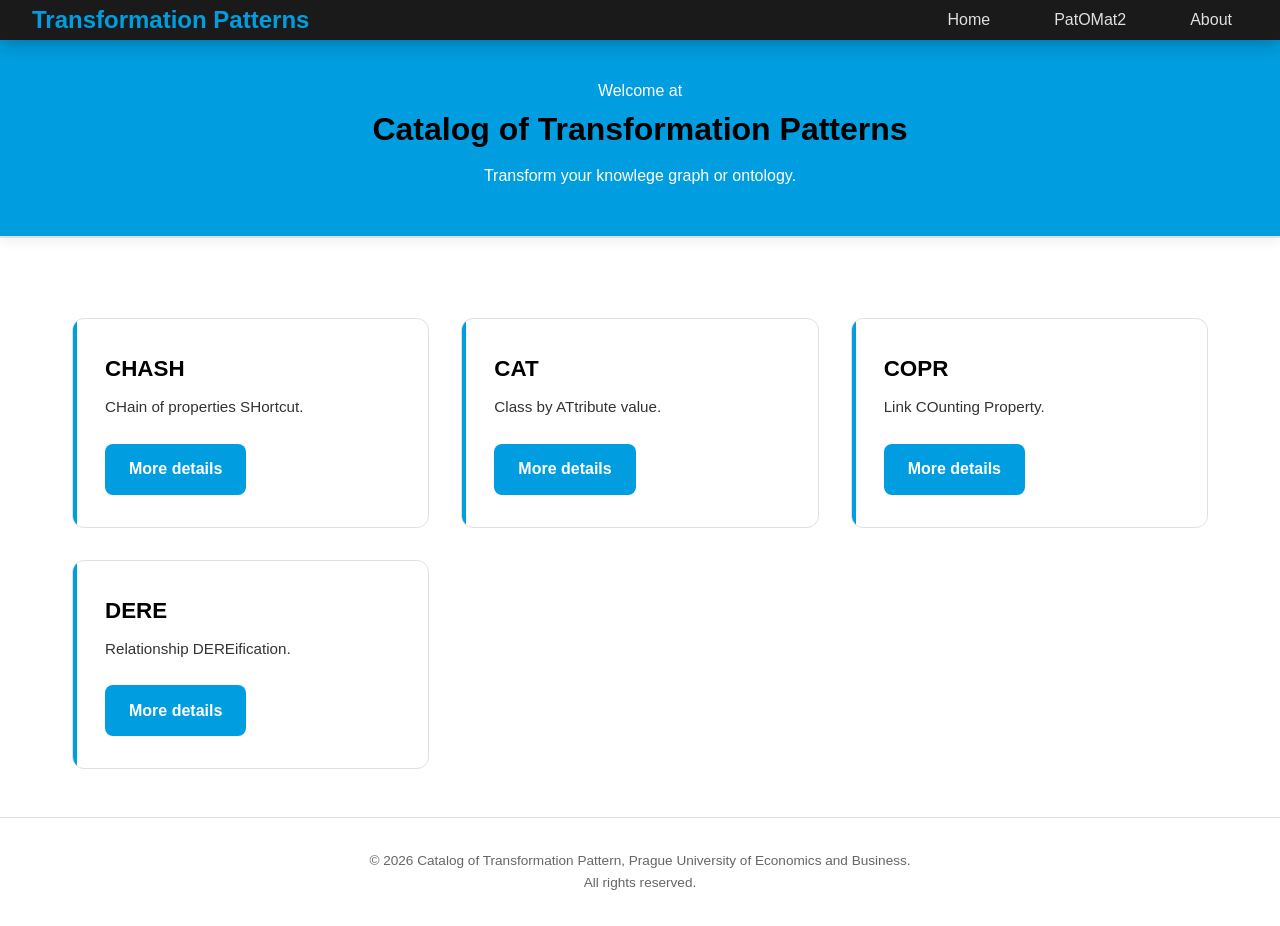
==== index.html @ 5aebc948 "Chash" ====
<!DOCTYPE html>
<html lang="en">

<head>
    <meta charset="UTF-8">
    <meta name="viewport" content="width=device-width, initial-scale=1.0">
    <title>Catalog of Transformation Patterns</title>
    <link rel="stylesheet" href="styles/style-main.css">
</head>

<body>
    <nav class="top-nav">
        <div class="nav-container">

            <a href="#home" class="nav-logo">Transformation Patterns</a>

            <button class="hamburger-btn" id="mobile-toggle">
                <div class="hamburger-icon">
                    <span></span>
                    <span></span>
                    <span></span>
                </div>
            </button>

            <ul class="nav-menu">
                <li><a href="#home">Home</a></li>
                <li><a href="#pattern">PatOMat2</a></li>
                <li><a href="#about">About</a></li>
            </ul>

        </div>
    </nav>

    <header class="header-with-bg">
        <div class="header-content">
            <p>Welcome at</p>
            <h1 class="header-title">Catalog of Transformation Patterns</h1>
            <p>Transform your knowlege graph or ontology.</p>
        </div>
    </header>

    <div class="container">

        <div class="patterns-grid">
            <div class="pattern-card">
                <h3>CHASH</h3>
                <p>CHain of properties SHortcut.</p>
                <a href="patterns/chash.html" class="cta-button">More details</a>
            </div>

            <div class="pattern-card">
                <h3>CAT</h3>
                <p>Class by ATtribute value.</p>
                <a href="#" class="cta-button">More details</a>
            </div>

            <div class="pattern-card">
                <h3>COPR</h3>
                <p>Link COunting Property.</p>
                <a href="#" class="cta-button">More details</a>
            </div>

            <div class="pattern-card">
                <h3>DERE</h3>
                <p>Relationship DEREification.</p>
                <a href="#" class="cta-button">More details</a>
            </div>
        </div>
    </div>
    <script>
        const toggle = document.getElementById('mobile-toggle');
        const menu = document.querySelector('.nav-menu');

        toggle.addEventListener('click', () => {
            menu.classList.toggle('active');
        });
    </script>
    <footer
        style="background: var(--primary-white); border-top: 1px solid var(--border-gray); padding: 2rem; text-align: center; font-size: 0.85rem; color: #666;">
        <p>&copy; 2026 Catalog of Transformation Pattern, Prague University of Economics and Business.</p>
        <p>All rights reserved.</p>
    </footer>
</body>

</html>
---- styles/style-main.css ----
:root {
    --primary-white: #FFFFFF;
    --text-black: #000000;
    --accent-blue: #009ee0;
    --light-gray: #F5F5F5;
    --border-gray: #E0E0E0;
}

* {
    margin: 0;
    padding: 0;
    box-sizing: border-box;
}

body {
    font-family: -apple-system, BlinkMacSystemFont, 'Segoe UI', Roboto, sans-serif;
    background: var(--primary-white);
    color: var(--text-black);
    line-height: 1.6;
}

.header-title {
    margin-bottom: 0.5rem;
    color: #000000;
}

.container {
    max-width: 1200px;
    margin: 0 auto;
    padding: 3rem 2rem;
}

.patterns-grid {
    display: grid;
    grid-template-columns: repeat(auto-fit, minmax(350px, 1fr));
    gap: 2rem;
    margin-top: 2rem;
}

.pattern-card {
    background: var(--primary-white);
    border: 1px solid var(--border-gray);
    border-radius: 12px;
    padding: 2rem;
    transition: all 0.3s ease;
    position: relative;
    overflow: hidden;
}

.pattern-card::before {
    content: '';
    position: absolute;
    top: 0;
    left: 0;
    width: 4px;
    height: 100%;
    background: var(--accent-blue);
}

.pattern-card:hover {
    box-shadow: 0 10px 30px rgba(76, 176, 82, 0.15);
    transform: translateY(-5px);
}

.pattern-icon {
    width: 60px;
    height: 60px;
    background: var(--accent-blue);
    border-radius: 12px;
    display: flex;
    align-items: center;
    justify-content: center;
    font-size: 1.8rem;
    color: var(--primary-white);
    margin-bottom: 1rem;
}

.pattern-card h3 {
    font-size: 1.4rem;
    margin-bottom: 0.5rem;
    color: var(--text-black);
}

.pattern-card p {
    color: #333;
    margin-bottom: 1.5rem;
    font-size: 0.95rem;
}

.cta-button {
    background: var(--accent-blue);
    color: var(--primary-white);
    border: none;
    padding: 0.8rem 1.5rem;
    border-radius: 8px;
    font-weight: 600;
    text-decoration: none;
    display: inline-block;
    transition: background 0.3s ease;
}

.cta-button:hover {
    background: #002f43;
}


@media (max-width: 768px) {
    .header h1 {
        font-size: 2rem;
    }

    .container {
        padding: 2rem 1rem;
    }

    .patterns-grid {
        grid-template-columns: 1fr;
        gap: 1.5rem;
    }

    .stats-bar {
        flex-direction: column;
        gap: 1rem;
    }
}

@media (max-width: 480px) {
    .header {
        padding: 1.5rem 1rem;
    }

    .pattern-card {
        padding: 1.5rem;
    }
}

.top-nav {
    position: fixed;
    top: 0;
    left: 0;
    right: 0;
    width: 100%;
    background: #1a1a1a;
    /* Dark background */
    z-index: 1000;
    box-shadow: 0 2px 20px rgba(0, 0, 0, 0.3);
}

.nav-container {
    max-width: 100%;
    margin: 0 auto;
    padding: 0 2rem;
    display: flex;
    justify-content: space-between;
    align-items: center;
    height: 40px;
}

.nav-logo {
    font-size: 1.5rem;
    font-weight: 700;
    color: #ffffff;
    text-decoration: none;
    background: var(--accent-blue);
    -webkit-background-clip: text;
    -webkit-text-fill-color: transparent;
    background-clip: text;
}

.nav-menu {
    display: flex;
    list-style: none;
    margin: 0;
    padding: 0;
    gap: 2rem;
}

.nav-menu a {
    color: #e0e0e0;
    /* Light font */
    text-decoration: none;
    font-weight: 500;
    font-size: 1rem;
    padding: 0.5rem 1rem;
    border-radius: 6px;
    transition: all 0.3s ease;
    position: relative;
}

.nav-menu a:hover {
    color: var(--accent-blue);
    background: rgba(0, 149, 125, 0.1);
}

.nav-menu a::after {
    content: '';
    position: absolute;
    bottom: 0;
    left: 50%;
    width: 0;
    height: 2px;
    background: var(--accent-blue);
    transition: all 0.3s ease;
}

.nav-menu a:hover::after {
    width: 80%;
    left: 10%;
}

.hamburger-btn {
    display: none;
}


/* Mobile: hamburger conversion */
@media (max-width: 768px) {
    .nav-menu {
        position: fixed;
        top: 70px;
        left: 0;
        width: 100%;
        height: calc(100vh - 70px);
        background: #1a1a1a;
        flex-direction: column;
        justify-content: flex-start;
        padding: 2rem;
        transform: translateX(-100%);
        transition: transform 0.4s ease;
        gap: 0;
        opacity: 0;
        pointer-events: none;
        z-index: 1000;
    }


    .nav-menu.active {
        transform: translateX(0);
        opacity: 1;
        pointer-events: auto;
    }

    .nav-menu li {
        margin: 1rem 0;
    }

    .nav-menu.active li {
        opacity: 0;
        transform: translateX(-20px);
        animation: slideIn 0.3s ease forwards;
    }

    .hamburger-btn {
        display: block;
        background: none;
        border: none;
        cursor: pointer;
        padding: 5px;
    }

    .hamburger-icon {
        display: flex;
        flex-direction: column;
        justify-content: space-around;
        width: 25px;
        height: 20px;
    }

    .hamburger-icon span {
        height: 3px;
        width: 100%;
        background: #ffffff;
        border-radius: 3px;
        transition: all 0.3s ease;
    }

}

@keyframes slideIn {
    to {
        opacity: 1;
        transform: translateX(0);
    }
}


.header-with-bg {
    min-height: 100px;
    width: 100%;
    background-color: var(--accent-blue);
    display: flex;
    align-items: center;
    justify-content: center;
    padding: 3rem 2rem;
    color: #ffffff;
    text-align: center;
    border-bottom: 2px solid var(--border-gray);
    box-shadow: 0 5px 10px rgba(0, 0, 0, 0.05);
    margin-top: 30px;
}

/* inner content width */
.header-content {
    max-width: 800px;
    text-align: center;
}
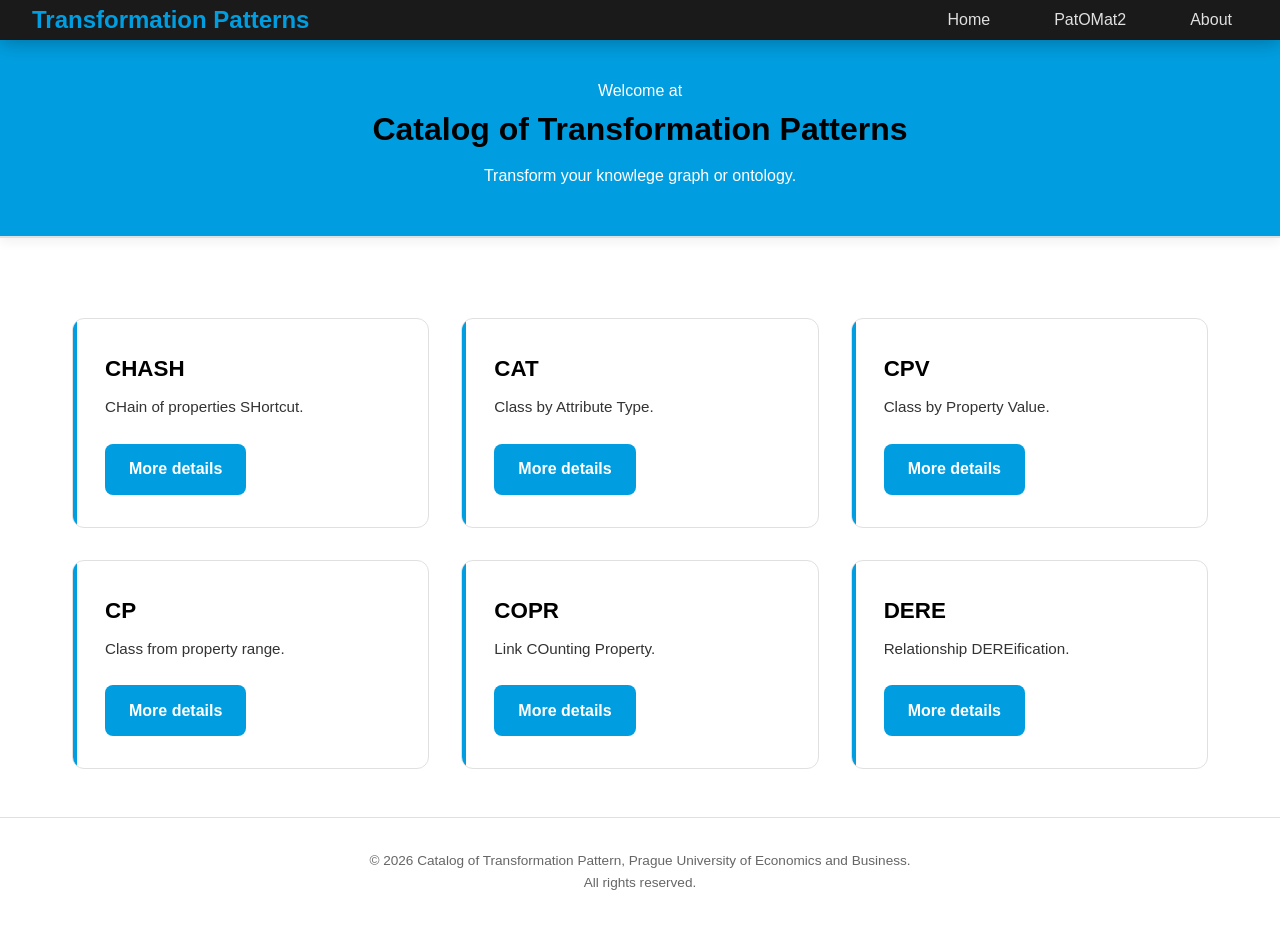
==== commit 68ef6ec1: "Index update" ====
--- a/index.html
+++ b/index.html
@@ -50,8 +50,20 @@
 
             <div class="pattern-card">
                 <h3>CAT</h3>
-                <p>Class by ATtribute value.</p>
-                <a href="#" class="cta-button">More details</a>
+                <p>Class by Attribute Type.</p>
+                <a href="patterns/cat.html" class="cta-button">More details</a>
+            </div>
+
+            <div class="pattern-card">
+                <h3>CPV</h3>
+                <p>Class by Property Value.</p>
+                <a href="#CPV" class="cta-button">More details</a>
+            </div>
+
+            <div class="pattern-card">
+                <h3>CP</h3>
+                <p>Class from property range.</p>
+                <a href="#CP" class="cta-button">More details</a>
             </div>
 
             <div class="pattern-card">
